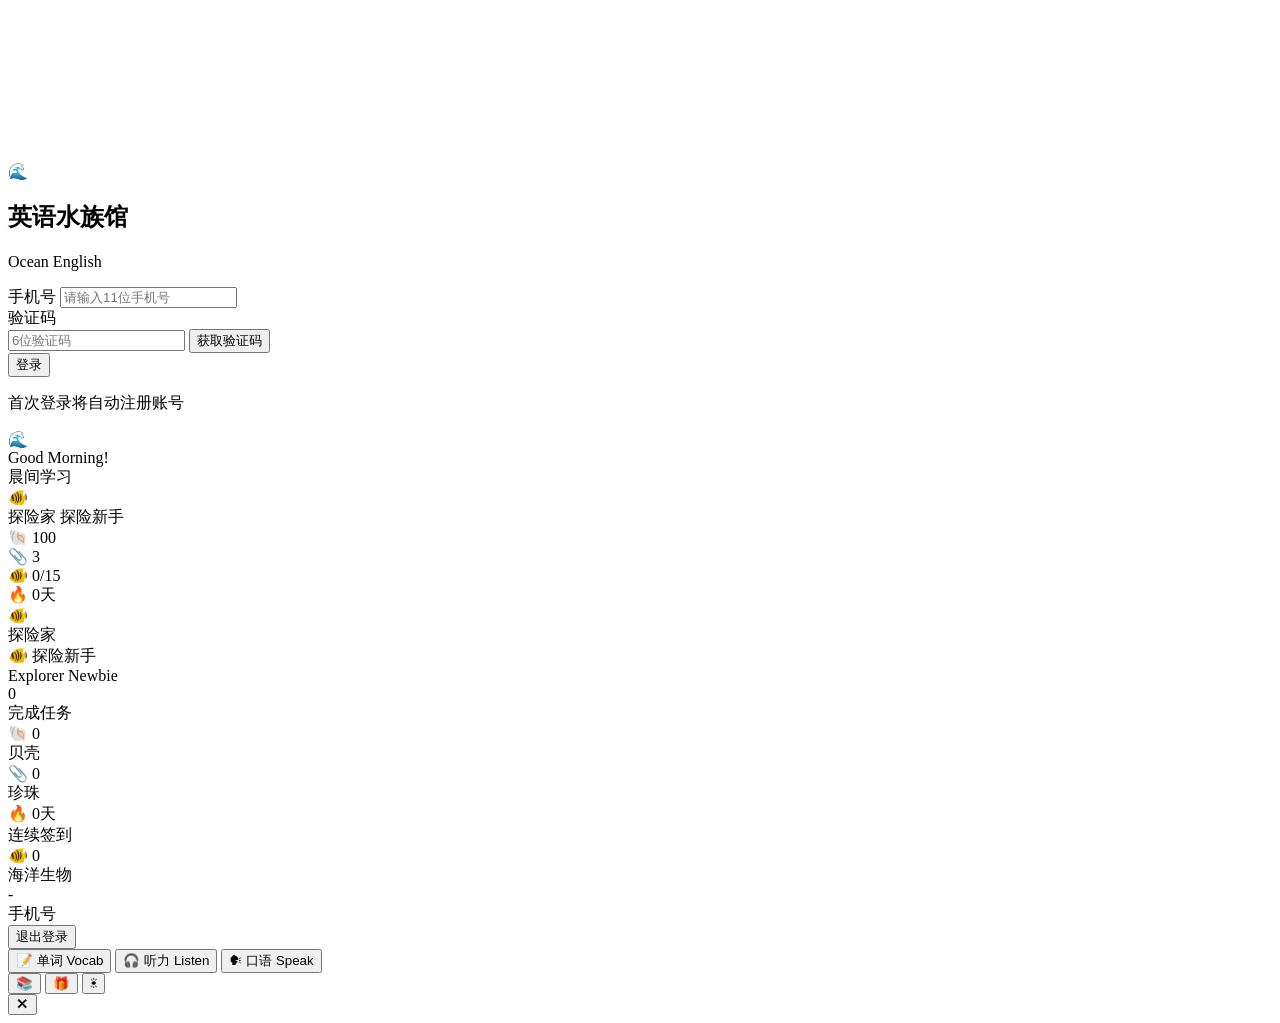
==== static/index.html @ 84cef16b "英语水族馆学习应用" ====
<!DOCTYPE html>
<html lang="zh-CN">
<head>
    <meta charset="UTF-8">
    <meta name="viewport" content="width=device-width, initial-scale=1.0">
    <title>英语水族馆 - Ocean English</title>
    <link rel="stylesheet" href="/css/main.css">
    <link rel="stylesheet" href="/css/aquarium.css">
    <link rel="stylesheet" href="/css/panels.css">
    <link rel="stylesheet" href="/css/tasks.css">
    <link rel="stylesheet" href="/css/blindbox.css">
</head>
<body>
    <!-- 水族馆全屏背景 -->
    <canvas id="aquarium-canvas"></canvas>

    <!-- 登录模态框 -->
    <div id="login-overlay" class="login-overlay hidden">
        <div class="login-backdrop"></div>
        <div class="login-modal">
            <div class="login-header">
                <div class="login-logo">&#x1f30a;</div>
                <h2>英语水族馆</h2>
                <p>Ocean English</p>
            </div>
            <div class="login-body">
                <div class="login-input-group">
                    <label>手机号</label>
                    <input type="tel" id="login-phone" placeholder="请输入11位手机号" maxlength="11" inputmode="numeric">
                </div>
                <div class="login-input-group">
                    <label>验证码</label>
                    <div class="code-row">
                        <input type="text" id="login-code" placeholder="6位验证码" maxlength="6" inputmode="numeric">
                        <button id="send-code-btn" class="btn-send-code" onclick="Auth.sendCode()">获取验证码</button>
                    </div>
                </div>
                <button class="btn-login" id="btn-login" onclick="Auth.login()">登录</button>
                <p class="login-hint">首次登录将自动注册账号</p>
            </div>
        </div>
    </div>

    <!-- 时间问候语 -->
    <div id="time-greeting">
        <div class="greeting-wave">&#x1f30a;</div>
        <div class="greeting-text" id="greeting-text">Good Morning!</div>
        <div class="greeting-sub" id="greeting-sub">晨间学习</div>
        <div class="greeting-time" id="greeting-time"></div>
    </div>

    <!-- 左上角用户浮标 -->
    <div id="user-float" onclick="App.toggleProfilePopup()">
        <div class="avatar" id="user-avatar">&#x1f420;</div>
        <div class="user-name-area">
            <span id="user-name">探险家</span>
            <span class="user-level" id="user-level-tag">探险新手</span>
        </div>
    </div>

    <!-- 右上角资源浮标 -->
    <div id="resources-float">
        <div class="currency" title="贝壳">
            <span class="currency-icon">&#x1f41a;</span>
            <span id="shell-count">100</span>
        </div>
        <div class="currency" title="珍珠">
            <span class="currency-icon">&#x1f4ce;</span>
            <span id="pearl-count">3</span>
        </div>
        <div class="currency aquarium-chip" id="aquarium-stats-bar" title="海洋图鉴" onclick="App.showCollection()">
            <span class="currency-icon">&#x1f420;</span>
            <span id="collected-count">0</span>/15
        </div>
        <div class="streak-badge" id="streak-badge" title="连续签到" onclick="App.quickCheckin()">
            &#x1f525; <span id="streak-count">0</span>天
            <span class="streak-reward-hint" id="streak-reward-hint"></span>
        </div>
    </div>

    <!-- 个人信息弹窗 -->
    <div id="profile-popup" class="profile-popup hidden">
        <div class="profile-popup-header">
            <div class="profile-avatar" id="profile-avatar">&#x1f420;</div>
            <div class="profile-name" id="profile-name">探险家</div>
            <div class="profile-level" id="profile-level">
                <span class="level-emoji" id="level-emoji">&#x1f420;</span>
                <span class="level-title" id="level-title">探险新手</span>
            </div>
            <div class="profile-level-en" id="level-title-en">Explorer Newbie</div>
        </div>
        <div class="profile-stats">
            <div class="profile-stat">
                <div class="pstat-value" id="pstat-tasks">0</div>
                <div class="pstat-label">完成任务</div>
            </div>
            <div class="profile-stat">
                <div class="pstat-value">&#x1f41a; <span id="pstat-shells">0</span></div>
                <div class="pstat-label">贝壳</div>
            </div>
            <div class="profile-stat">
                <div class="pstat-value">&#x1f4ce; <span id="pstat-pearls">0</span></div>
                <div class="pstat-label">珍珠</div>
            </div>
            <div class="profile-stat">
                <div class="pstat-value">&#x1f525; <span id="pstat-streak">0</span>天</div>
                <div class="pstat-label">连续签到</div>
            </div>
            <div class="profile-stat">
                <div class="pstat-value">&#x1f420; <span id="pstat-creatures">0</span></div>
                <div class="pstat-label">海洋生物</div>
            </div>
            <div class="profile-stat">
                <div class="pstat-value" id="pstat-phone">-</div>
                <div class="pstat-label">手机号</div>
            </div>
        </div>
        <button class="btn-logout" onclick="Auth.logout()">退出登录</button>
    </div>

    <!-- 右侧操作区 -->
    <div id="right-actions">
        <!-- 练习子菜单 -->
        <div id="practice-submenu" class="practice-submenu hidden">
            <button class="submenu-item vocab-item" data-category="vocabulary">
                <span class="submenu-icon">&#x1f4dd;</span>
                <span class="submenu-label">单词</span>
                <span class="submenu-desc">Vocab</span>
            </button>
            <button class="submenu-item listen-item" data-category="listening">
                <span class="submenu-icon">&#x1f3a7;</span>
                <span class="submenu-label">听力</span>
                <span class="submenu-desc">Listen</span>
            </button>
            <button class="submenu-item speak-item" data-category="speaking">
                <span class="submenu-icon">&#x1f5e3;</span>
                <span class="submenu-label">口语</span>
                <span class="submenu-desc">Speak</span>
            </button>
        </div>

        <!-- 主按钮 -->
        <div id="main-buttons">
            <button id="practice-btn" class="action-fab practice-fab" onclick="App.togglePracticeMenu()">
                <span class="fab-bg"></span>
                <span class="fab-icon-main">&#x1f4da;</span>
            </button>
            <button id="blindbox-btn" class="action-fab blindbox-action" onclick="App.openPanel('blindbox')">
                <span class="fab-bg"></span>
                <span class="fab-icon-main">&#x1f381;</span>
            </button>
            <button id="checkin-btn" class="action-fab checkin-action" onclick="App.quickCheckin()">
                <span class="fab-bg"></span>
                <span class="fab-icon-main">&#x2600;</span>
            </button>
        </div>
    </div>

    <!-- 右侧滑出面板 -->
    <div id="slide-panel" class="slide-panel hidden">
        <div class="panel-backdrop" onclick="App.closePanel()"></div>
        <div class="panel-content" id="panel-content">
            <button class="panel-close" onclick="App.closePanel()">&#x2715;</button>
            <div class="panel-body" id="panel-body"></div>
        </div>
    </div>

    <!-- Toast -->
    <div id="toast" class="toast hidden"></div>

    <script src="/js/api.js"></script>
    <script src="/js/state.js"></script>
    <script src="/js/aquarium.js"></script>
    <script src="/js/tasks.js"></script>
    <script src="/js/blindbox.js"></script>
    <script src="/js/app.js"></script>
</body>
</html>
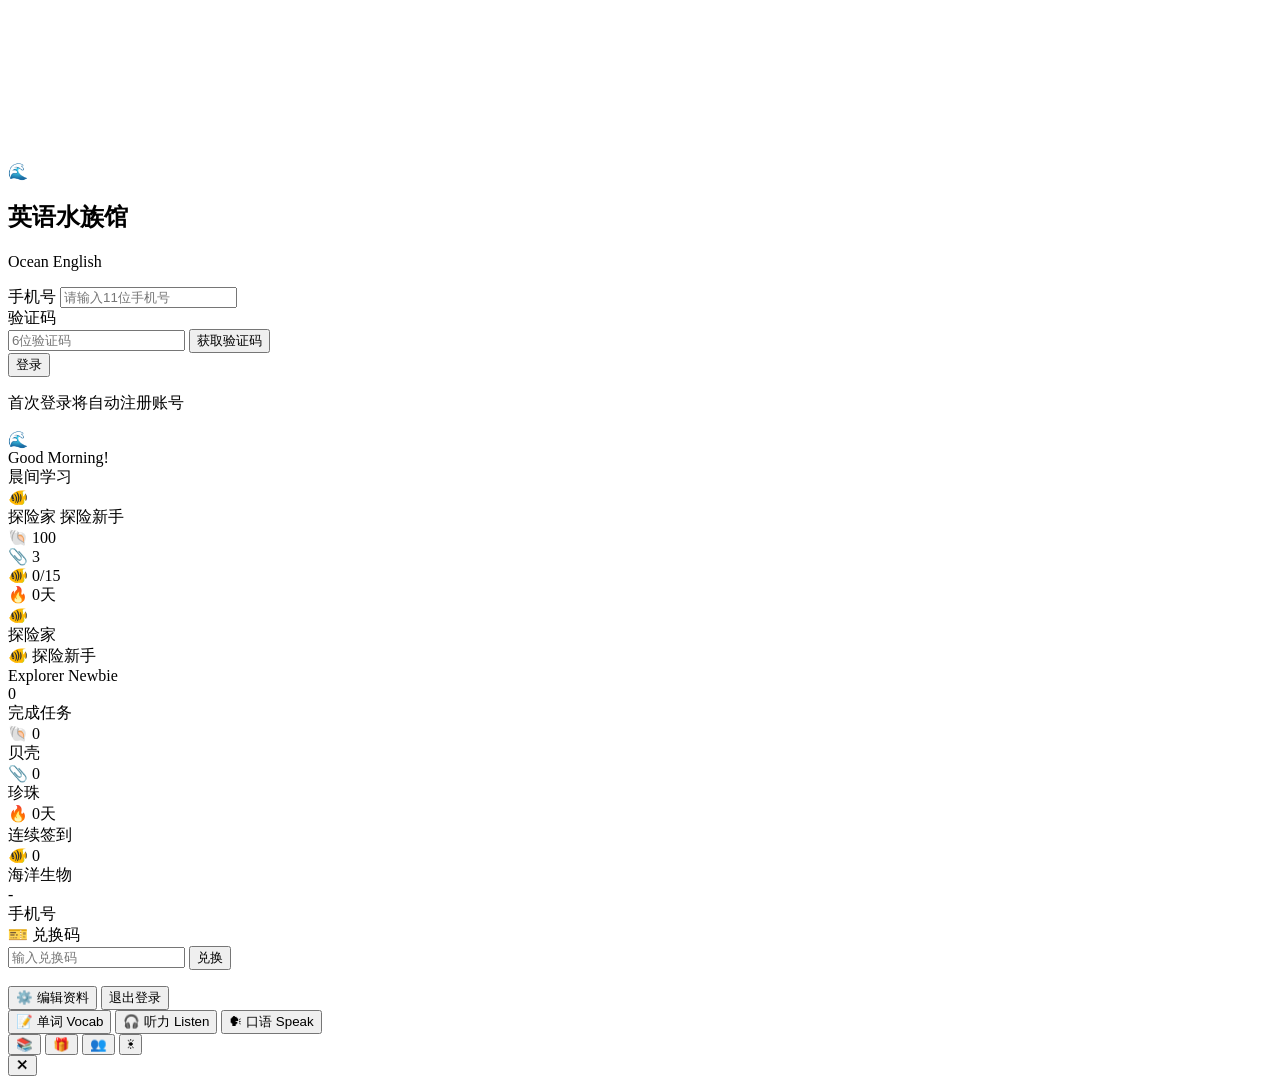
==== commit f461b301: "feat: settings panel + avatar system + storm fix + deploy ready - Add personal settings panel (name " ====
--- a/static/index.html
+++ b/static/index.html
@@ -115,6 +115,16 @@
                 <div class="pstat-label">手机号</div>
             </div>
         </div>
+        <!-- 兑换码 -->
+        <div class="redeem-section">
+            <div class="redeem-title">🎫 兑换码</div>
+            <div class="redeem-input-row">
+                <input type="text" id="redeem-code-input" placeholder="输入兑换码" maxlength="20" autocomplete="off">
+                <button class="btn-redeem" onclick="Redeem.submit()">兑换</button>
+            </div>
+            <p class="redeem-msg hidden" id="redeem-msg"></p>
+        </div>
+        <button class="btn-settings" onclick="Settings.show()">⚙️ 编辑资料</button>
         <button class="btn-logout" onclick="Auth.logout()">退出登录</button>
     </div>
 
@@ -149,6 +159,10 @@
                 <span class="fab-bg"></span>
                 <span class="fab-icon-main">&#x1f381;</span>
             </button>
+            <button id="friends-btn" class="action-fab friends-action" onclick="Friends.show()">
+                <span class="fab-bg"></span>
+                <span class="fab-icon-main">👥</span>
+            </button>
             <button id="checkin-btn" class="action-fab checkin-action" onclick="App.quickCheckin()">
                 <span class="fab-bg"></span>
                 <span class="fab-icon-main">&#x2600;</span>
@@ -168,11 +182,33 @@
     <!-- Toast -->
     <div id="toast" class="toast hidden"></div>
 
+    <!-- 1. 常量 — 无依赖 -->
+    <script src="/js/constants.js"></script>
+    <!-- 2. 基础模块 -->
     <script src="/js/api.js"></script>
     <script src="/js/state.js"></script>
+    <!-- 3. 任务模块 -->
+    <script src="/js/tasks-router.js"></script>
+    <script src="/js/tasks-vocab.js"></script>
+    <script src="/js/tasks-listening.js"></script>
+    <script src="/js/tasks-speaking.js"></script>
+    <script src="/js/tasks-meta.js"></script>
+    <!-- 4. 水族馆子模块 -->
+    <script src="/js/sprites.js"></script>
+    <script src="/js/swim-ai.js"></script>
+    <script src="/js/particles.js"></script>
+    <script src="/js/lighting.js"></script>
+    <script src="/js/environment.js"></script>
+    <script src="/js/interaction.js"></script>
     <script src="/js/aquarium.js"></script>
-    <script src="/js/tasks.js"></script>
+    <!-- 5. 面板模块 -->
+    <script src="/js/wheel.js"></script>
     <script src="/js/blindbox.js"></script>
+    <!-- 6. 主控制器 — 依赖以上所有 -->
+    <script src="/js/auth.js"></script>
+    <script src="/js/collection.js"></script>
+    <script src="/js/friends.js"></script>
+    <script src="/js/settings.js"></script>
     <script src="/js/app.js"></script>
 </body>
 </html>
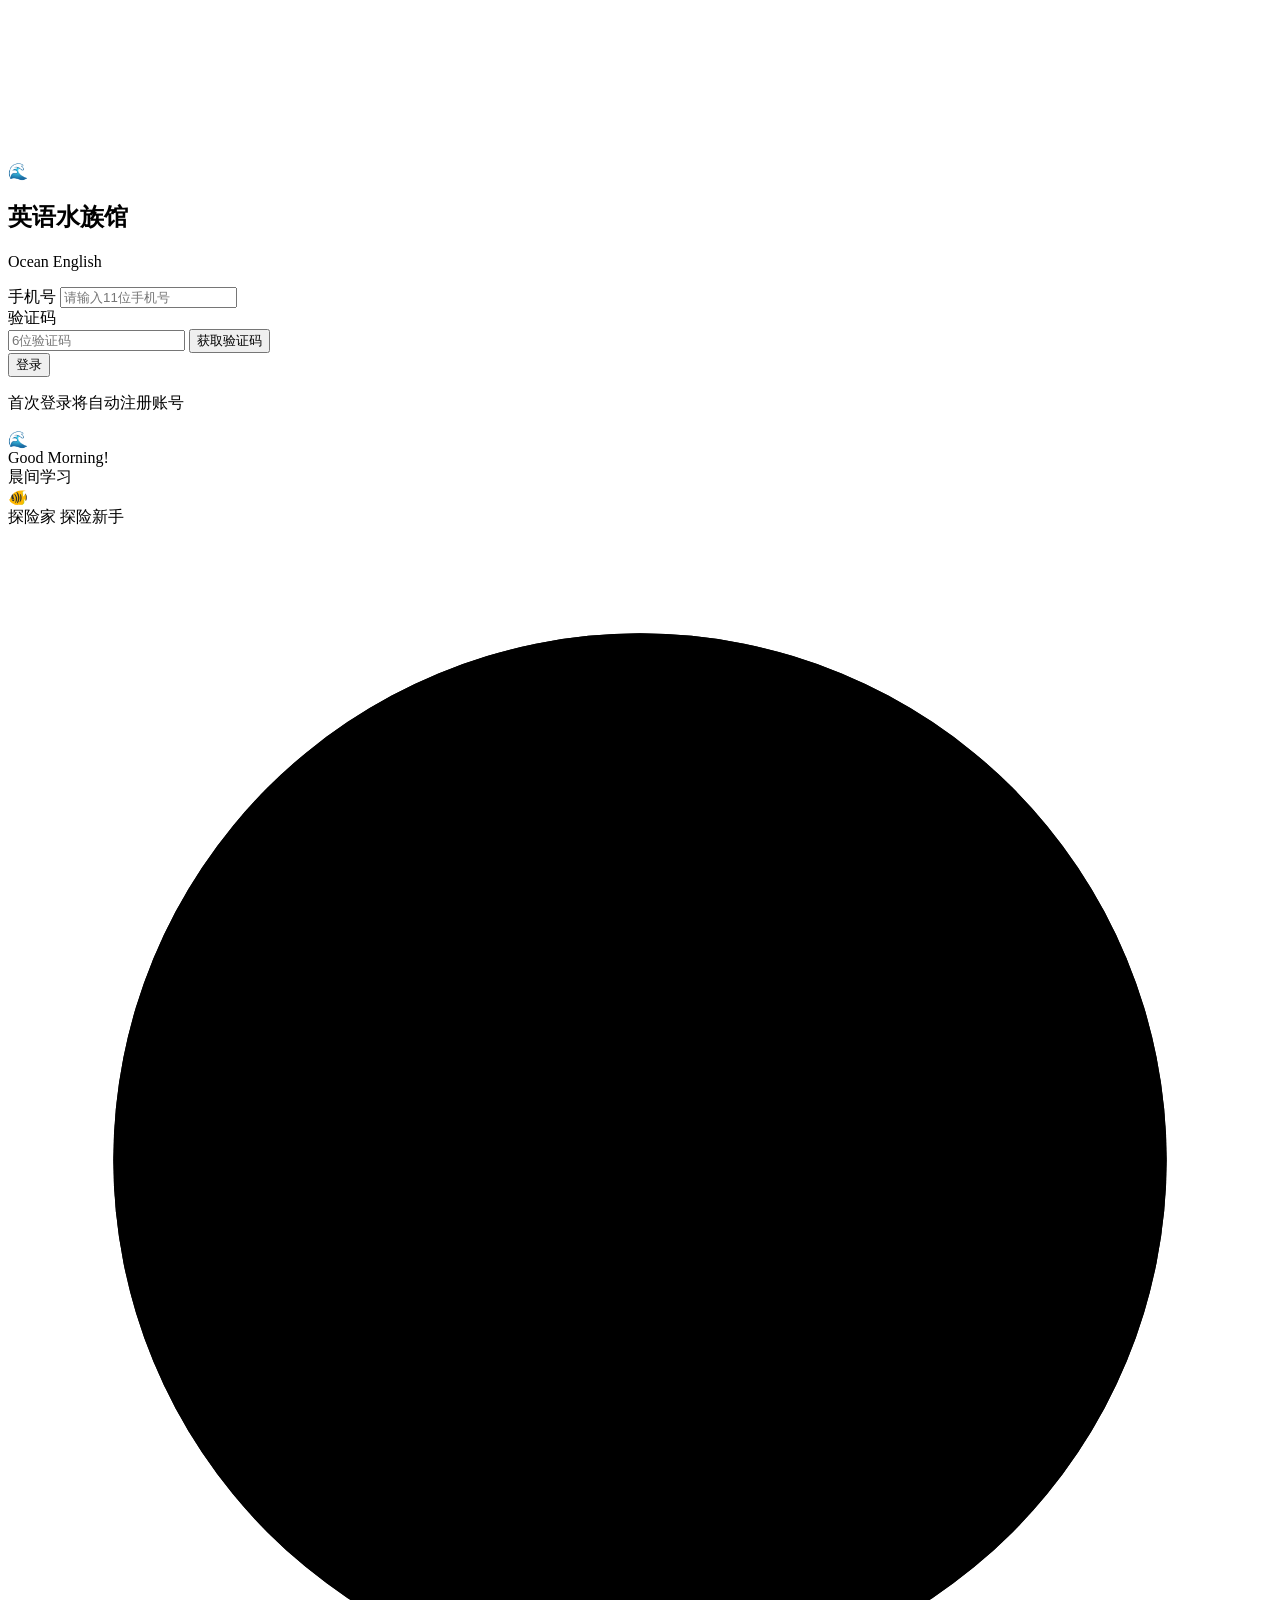
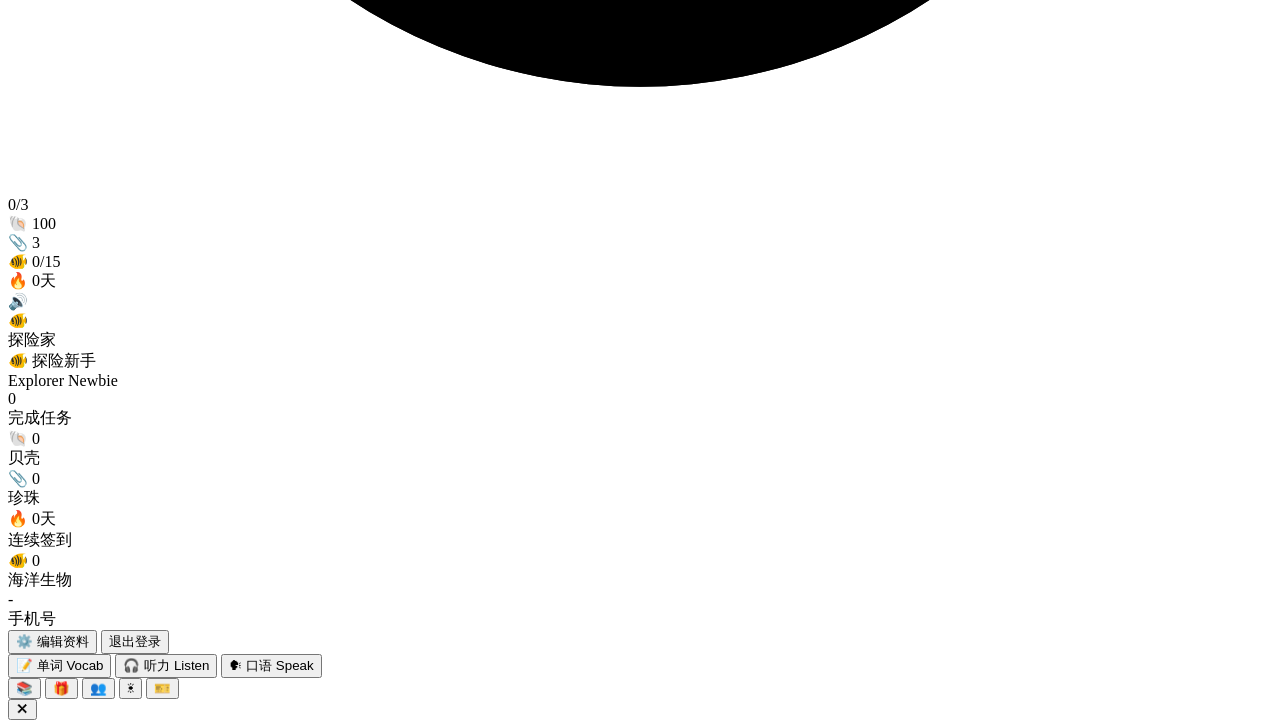
==== commit a6ffaa2c: "feat: 10项UX优化 + 项目清理 - 静音按钮 (右上角🔊), 持久化到localStorage - 等级进度条 (用户浮标下方 x/y tasks) - 每日目标环 (左上角 SVG 进度环" ====
--- a/static/index.html
+++ b/static/index.html
@@ -55,7 +55,21 @@
         <div class="user-name-area">
             <span id="user-name">探险家</span>
             <span class="user-level" id="user-level-tag">探险新手</span>
-        </div>
+            <div class="level-progress-wrap" id="level-progress-wrap">
+                <div class="level-progress-bar"><div class="level-progress-fill" id="level-progress-fill" style="width:0%"></div></div>
+                <div class="level-progress-text" id="level-progress-text"></div>
+            </div>
+        </div>
+    </div>
+
+    <!-- 每日目标浮标 -->
+    <div id="daily-goal-float" class="daily-goal-float" title="今日目标" onclick="App.openPanel('practice', 'vocabulary')">
+        <svg class="goal-ring" viewBox="0 0 36 36">
+            <circle class="goal-ring-bg" cx="18" cy="18" r="15"></circle>
+            <circle class="goal-ring-fill" id="goal-ring-fill" cx="18" cy="18" r="15"
+                stroke-dasharray="0 100" stroke-dashoffset="0"></circle>
+        </svg>
+        <span class="goal-text" id="goal-text">0/3</span>
     </div>
 
     <!-- 右上角资源浮标 -->
@@ -76,6 +90,7 @@
             &#x1f525; <span id="streak-count">0</span>天
             <span class="streak-reward-hint" id="streak-reward-hint"></span>
         </div>
+        <span class="mute-toggle" id="mute-toggle" title="音效开关" onclick="App.toggleMute()">&#x1f50a;</span>
     </div>
 
     <!-- 个人信息弹窗 -->
@@ -89,6 +104,8 @@
             </div>
             <div class="profile-level-en" id="level-title-en">Explorer Newbie</div>
         </div>
+        <!-- 签到热力条 -->
+        <div class="streak-calendar" id="streak-calendar"></div>
         <div class="profile-stats">
             <div class="profile-stat">
                 <div class="pstat-value" id="pstat-tasks">0</div>
@@ -114,15 +131,6 @@
                 <div class="pstat-value" id="pstat-phone">-</div>
                 <div class="pstat-label">手机号</div>
             </div>
-        </div>
-        <!-- 兑换码 -->
-        <div class="redeem-section">
-            <div class="redeem-title">🎫 兑换码</div>
-            <div class="redeem-input-row">
-                <input type="text" id="redeem-code-input" placeholder="输入兑换码" maxlength="20" autocomplete="off">
-                <button class="btn-redeem" onclick="Redeem.submit()">兑换</button>
-            </div>
-            <p class="redeem-msg hidden" id="redeem-msg"></p>
         </div>
         <button class="btn-settings" onclick="Settings.show()">⚙️ 编辑资料</button>
         <button class="btn-logout" onclick="Auth.logout()">退出登录</button>
@@ -167,6 +175,10 @@
                 <span class="fab-bg"></span>
                 <span class="fab-icon-main">&#x2600;</span>
             </button>
+            <button id="redeem-fab" class="action-fab redeem-fab" onclick="App.showRedeem()">
+                <span class="fab-bg"></span>
+                <span class="fab-icon-main">&#x1f3ab;</span>
+            </button>
         </div>
     </div>
 
@@ -187,6 +199,7 @@
     <!-- 2. 基础模块 -->
     <script src="/js/api.js"></script>
     <script src="/js/state.js"></script>
+    <script src="/js/sound.js"></script>
     <!-- 3. 任务模块 -->
     <script src="/js/tasks-router.js"></script>
     <script src="/js/tasks-vocab.js"></script>
